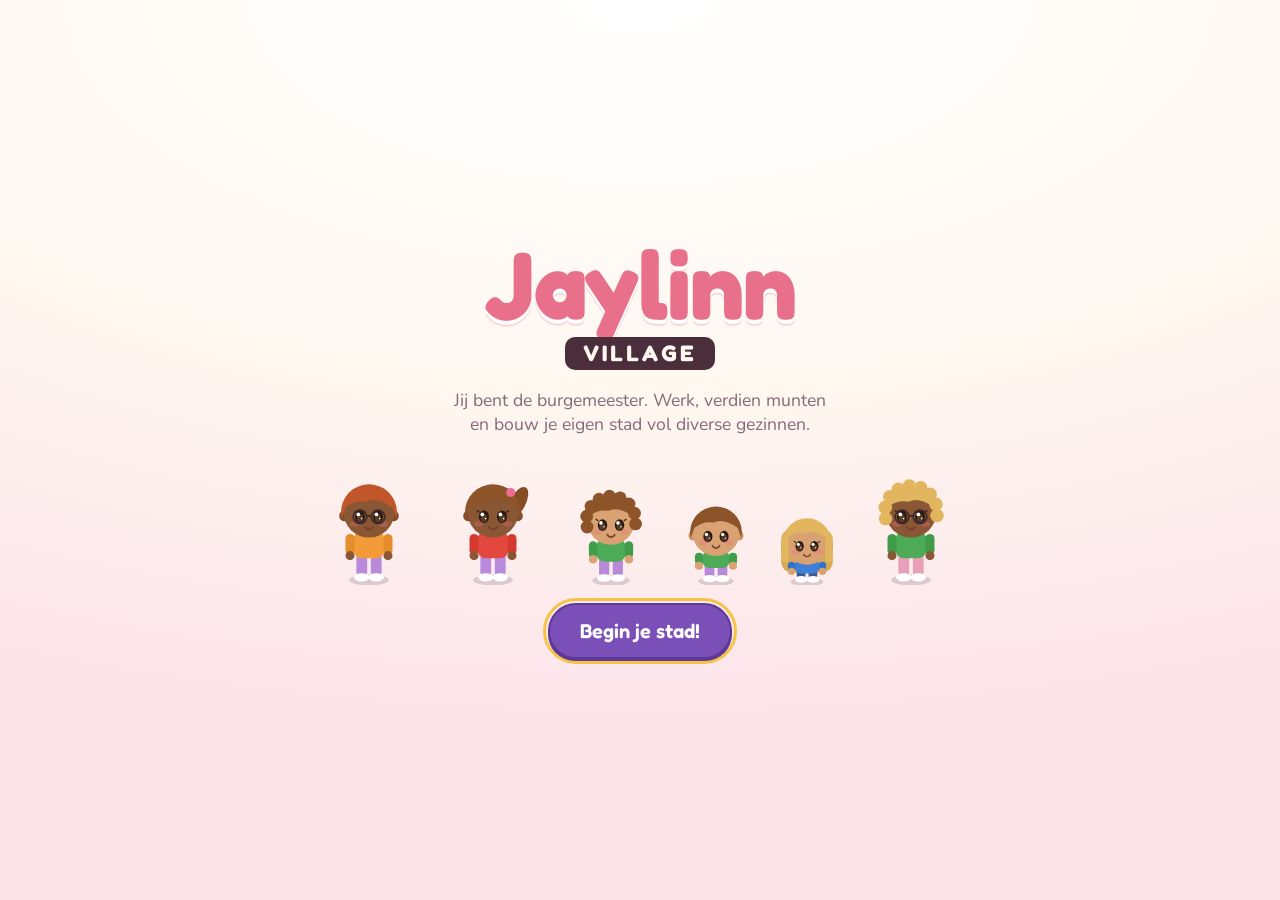
==== jaylinn-village/index.html @ 7af64663 "Add Jaylinn Village playable prototype City-building game for kids: character creator, house choice," ====
<!doctype html>
<html lang="nl">
<head>
<meta charset="utf-8">
<meta name="viewport" content="width=device-width, initial-scale=1, viewport-fit=cover">
<title>Jaylinn Village</title>
<link rel="preconnect" href="https://fonts.googleapis.com">
<link rel="stylesheet" href="https://fonts.googleapis.com/css2?family=Fredoka:wght@500;600;700&family=Nunito:wght@400;700;800&display=swap">
<link rel="stylesheet" href="style.css">
</head>
<body>
<!-- page -->
<div id="app">
  <canvas id="city" aria-label="Jouw stad"></canvas>

  <section id="screen-start" class="screen">
    <div class="screen-inner start">
      <div class="logo"><span class="big">Jaylinn</span><span class="tag">Village</span></div>
      <p class="start-sub">Jij bent de burgemeester. Werk, verdien munten en bouw je eigen stad vol diverse gezinnen.</p>
      <div id="start-people" aria-hidden="true"></div>
      <div id="start-actions"></div>
    </div>
  </section>

  <section id="screen-creator" class="screen" hidden>
    <div class="screen-inner">
      <div class="screen-head">
        <button id="creator-back" class="icon-btn" type="button" aria-label="Terug">←</button>
        <h1 id="creator-title">Maak je eigen poppetje</h1>
      </div>
      <div class="creator">
        <div class="creator-preview">
          <div id="creator-preview"></div>
          <div style="width:100%">
            <label class="opt-label" for="player-name">Naam</label>
            <input id="player-name" type="text" maxlength="16" placeholder="Hoe heet je?" autocomplete="off">
          </div>
        </div>
        <div class="creator-opts">
          <div class="opt"><span class="opt-label">1. Ik ben een</span>
            <div class="seg" id="c-gender"><button class="btn" type="button" data-g="m">Jongen</button><button class="btn" type="button" data-g="v">Meisje</button></div>
          </div>
          <div class="opt"><span class="opt-label">2. Huidskleur</span><div class="swatches" id="c-skin"></div></div>
          <div class="opt"><span class="opt-label">3. Haarstijl</span><div class="hairopts" id="c-hair"></div></div>
          <div class="opt"><span class="opt-label" id="c-haircolor-label">4. Haarkleur</span><div class="swatches" id="c-haircolor"></div></div>
          <div class="opt"><span class="opt-label">5. Shirt</span><div class="swatches" id="c-shirt"></div></div>
          <div class="opt"><span class="opt-label">6. Broek</span><div class="swatches" id="c-pants"></div></div>
          <div class="opt"><span class="opt-label">7. Extra</span><div class="chips" id="c-extra"></div></div>
          <div class="screen-foot"><button id="creator-done" class="btn btn-primary btn-big" type="button">Klaar!</button></div>
        </div>
      </div>
    </div>
  </section>

  <section id="screen-house" class="screen" hidden>
    <div class="screen-inner">
      <div class="screen-head">
        <button id="house-back" class="icon-btn" type="button" aria-label="Terug">←</button>
        <h1>Kies je huis</h1>
      </div>
      <p class="muted">Hier woon jij, als burgemeester van de stad. Welk huis vind je het mooist?</p>
      <div class="house-list" id="house-list"></div>
      <div class="screen-foot"><button id="house-done" class="btn btn-primary btn-big" type="button" disabled>Hier ga ik wonen!</button></div>
    </div>
  </section>

  <div id="hud" hidden>
    <div class="hud-top">
      <div class="pill" title="Munten">🪙 <b id="coins">0</b></div>
      <div class="pill" title="Diamanten">💎 <b id="gems">0</b></div>
      <div class="level"><span class="lv">Level <b id="lvl">1</b></span><div class="xpbar"><i id="xpfill"></i></div><span id="xptext"></span></div>
      <div class="pill" id="clock"></div>
    </div>
    <div class="hud-left">
      <button id="btn-tasks" class="side-btn" type="button" aria-label="Taken">📋<small>Taken</small><span id="task-badge" class="badge" hidden>0</span></button>
      <button id="btn-people" class="side-btn" type="button" aria-label="Bewoners">👪<small>Bewoners</small></button>
      <button id="btn-settings" class="side-btn" type="button" aria-label="Instellingen">⚙️<small>Menu</small></button>
    </div>
    <button id="btn-build" class="fab" type="button" aria-label="Bouwen">🔨</button>
  </div>

  <div id="buildbar" hidden>
    <div class="bb-top">
      <div id="shop-tabs"></div>
      <button id="btn-undo" class="btn" type="button">↩️ Terug</button>
      <button id="btn-done" class="btn btn-primary" type="button">Klaar</button>
    </div>
    <div id="shop-items"></div>
  </div>
  <div id="placebar" hidden></div>

  <div id="guide" hidden>
    <div class="g-face"></div>
    <div class="g-bubble"><b>Jaylinn</b><span class="g-text"></span><button id="guide-close" class="icon-btn" type="button" aria-label="Tip sluiten">✕</button></div>
  </div>

  <div id="modal" hidden><div class="sheet"></div></div>
  <div id="minigame" hidden></div>
  <div id="toasts" aria-live="polite"></div>
</div>
<script src="js/data.js"></script>
<script src="js/avatar.js"></script>
<script src="js/storage.js"></script>
<script src="js/city.js"></script>
<script src="js/render.js"></script>
<script src="js/minigames.js"></script>
<script src="js/ui.js"></script>
<script src="js/main.js"></script>
<!-- /page -->
</body>
</html>
---- jaylinn-village/style.css ----
/* Jaylinn Village – één vrolijke pastelwereld (bewust alleen een lichte stijl).
   Indeling: de stad vult het hele scherm; knoppen zweven erboven, menu's schuiven van onderen in. */
:root {
  --cream: #FFF7F0;
  --paper: #FFFFFF;
  --blush: #FBE3EA;
  --rose: #E8708A;
  --plum: #7B4FB8;
  --plum-dark: #5E3896;
  --ink: #4A2E3C;
  --ink-soft: #85697A;
  --leaf: #4DAA57;
  --sun: #F6C445;
  --danger: #D9534A;
  --line: rgba(74, 46, 60, 0.14);
  --shadow: 0 6px 18px rgba(94, 56, 150, 0.16);
  --font-display: 'Fredoka', 'Baloo 2', 'Nunito', system-ui, sans-serif;
  --font-body: 'Nunito', system-ui, -apple-system, 'Segoe UI', sans-serif;
  --r: 18px;
  color-scheme: light;
}
html, body { height: 100%; }
body {
  margin: 0; background: var(--cream); color: var(--ink);
  font-family: var(--font-body); font-size: 16px; line-height: 1.4;
  overflow: hidden; -webkit-tap-highlight-color: transparent; user-select: none; -webkit-user-select: none;
}
#app { position: relative; height: 100%; overflow: hidden; }
#city { position: absolute; inset: 0; width: 100%; height: 100%; display: block; touch-action: none; background: #CDEFFB; }
[hidden] { display: none !important; }
h1, h2, h3 { font-family: var(--font-display); font-weight: 600; margin: 0; text-wrap: balance; }
h2 { font-size: 1.45rem; }
h3 { font-size: 1.05rem; margin-top: 4px; }
p { margin: 0; }
.muted { color: var(--ink-soft); }
.small { font-size: 0.85rem; }
.center { text-align: center; }
.row { display: flex; gap: 10px; flex-wrap: wrap; justify-content: center; }
input[type=text] {
  font: inherit; font-size: 1.1rem; padding: 12px 14px; border-radius: 14px; border: 2px solid var(--line);
  background: var(--paper); color: var(--ink); width: 100%; box-sizing: border-box; user-select: text;
}
input[type=text]:focus { outline: none; border-color: var(--plum); }

/* knoppen */
.btn {
  font-family: var(--font-display); font-weight: 600; font-size: 1rem; color: var(--ink);
  background: var(--paper); border: 2px solid var(--line); border-radius: 999px; padding: 10px 18px;
  cursor: pointer; transition: transform .12s, box-shadow .12s, background .12s; box-shadow: 0 3px 0 rgba(74,46,60,0.12);
}
.btn:active { transform: translateY(2px); box-shadow: none; }
.btn:disabled { opacity: .45; cursor: default; transform: none; }
.btn-primary { background: var(--plum); border-color: var(--plum-dark); color: #fff; box-shadow: 0 3px 0 var(--plum-dark); }
.btn-danger { background: var(--danger); border-color: #B23E36; color: #fff; box-shadow: 0 3px 0 #B23E36; }
.btn-quiet { background: transparent; box-shadow: none; border-color: transparent; color: var(--ink-soft); }
.btn-big { font-size: 1.25rem; padding: 14px 30px; }
button:focus-visible, .btn:focus-visible { outline: 3px solid var(--sun); outline-offset: 2px; }
.icon-btn {
  width: 40px; height: 40px; border-radius: 50%; border: none; background: var(--blush); color: var(--ink);
  font-size: 1.1rem; cursor: pointer; flex: none;
}

/* schermen: start, poppetje, huis */
.screen {
  position: absolute; inset: 0; overflow-y: auto; z-index: 20;
  background: radial-gradient(120% 80% at 50% 0%, #FFFFFF 0%, var(--cream) 55%, var(--blush) 100%);
  padding-left: max(16px, env(safe-area-inset-left, 0px)); padding-right: max(16px, env(safe-area-inset-right, 0px));
  padding-block: 24px;
}
.screen-inner { max-width: 980px; margin: 0 auto; display: flex; flex-direction: column; gap: 18px; }
.logo { font-family: var(--font-display); font-weight: 700; line-height: .9; color: var(--rose); text-align: center; }
.logo .big { display: block; font-size: clamp(3.2rem, 13vw, 6rem); letter-spacing: -1px; text-shadow: 0 4px 0 #fff, 0 6px 0 rgba(232,112,138,.25); }
.logo .tag {
  display: inline-block; margin-top: 10px; font-size: clamp(1rem, 4vw, 1.4rem); letter-spacing: 3px; text-transform: uppercase;
  background: var(--ink); color: var(--cream); padding: 6px 18px; border-radius: 10px;
}
.start { min-height: 100%; justify-content: center; align-items: center; text-align: center; }
.start-sub { font-size: 1.1rem; color: var(--ink-soft); max-width: 34ch; margin: 0 auto; }
#start-people { display: flex; justify-content: center; align-items: flex-end; gap: 0; min-height: 130px; flex-wrap: wrap; }
#start-actions { display: flex; flex-direction: column; align-items: center; gap: 12px; }
.start-info { color: var(--ink-soft); }

.creator { display: grid; grid-template-columns: minmax(0, 260px) minmax(0, 1fr); gap: 20px; align-items: start; }
.creator-preview {
  background: linear-gradient(160deg, #E9DDFB, #FBE3EA); border-radius: 26px; padding: 16px; display: flex; flex-direction: column; align-items: center; gap: 12px;
  position: sticky; top: 0;
}
.creator-preview canvas { max-width: 100%; height: auto; }
.creator-opts { display: flex; flex-direction: column; gap: 14px; min-width: 0; }
.opt { background: var(--paper); border-radius: var(--r); padding: 12px 14px; box-shadow: var(--shadow); }
.opt-label { font-family: var(--font-display); font-weight: 600; font-size: .95rem; margin-bottom: 8px; display: block; }
.swatches, .chips { display: flex; flex-wrap: wrap; gap: 8px; }
.swatch { width: 38px; height: 38px; border-radius: 50%; border: 3px solid #fff; box-shadow: 0 0 0 2px var(--line); cursor: pointer; }
.swatch.on { box-shadow: 0 0 0 3px var(--plum); transform: scale(1.08); }
.hairopts { display: grid; grid-template-columns: repeat(auto-fill, minmax(74px, 1fr)); gap: 8px; }
.hairopt { background: var(--cream); border: 2px solid transparent; border-radius: 14px; padding: 4px; display: flex; flex-direction: column; align-items: center; cursor: pointer; font: inherit; font-size: .8rem; color: var(--ink); }
.hairopt.on { border-color: var(--plum); background: #F1E9FC; }
.seg { display: flex; gap: 8px; }
.seg button { flex: 1; }
.seg button.on, .chip.on { background: var(--plum); color: #fff; border-color: var(--plum-dark); }
.chip { font: inherit; font-weight: 700; padding: 8px 14px; border-radius: 999px; border: 2px solid var(--line); background: var(--paper); color: var(--ink); cursor: pointer; }
.screen-head { display: flex; align-items: center; gap: 12px; }
.screen-head h1 { font-size: clamp(1.4rem, 5vw, 2rem); flex: 1; }
.screen-foot { display: flex; justify-content: flex-end; gap: 10px; }

.house-list { display: grid; grid-template-columns: repeat(auto-fit, minmax(200px, 1fr)); gap: 16px; }
.house-card { background: var(--paper); border: 3px solid transparent; border-radius: 24px; padding: 10px; cursor: pointer; box-shadow: var(--shadow); display: flex; flex-direction: column; align-items: center; gap: 6px; font: inherit; color: var(--ink); }
.house-card.on { border-color: var(--plum); background: #F7F1FE; }
.house-cv { width: 100%; max-width: 260px; height: auto; aspect-ratio: 300 / 240; }
.house-name { font-family: var(--font-display); font-weight: 600; font-size: 1.15rem; }

/* HUD */
.hud-top {
  position: absolute; z-index: 5; top: env(safe-area-inset-top, 0px); left: 0; right: 0;
  padding: 10px max(12px, env(safe-area-inset-right, 0px)) 0 max(12px, env(safe-area-inset-left, 0px));
  display: flex; gap: 8px; align-items: center; flex-wrap: wrap; pointer-events: none;
}
.pill {
  pointer-events: auto; background: rgba(255,255,255,.92); border-radius: 999px; padding: 6px 14px 6px 10px;
  font-family: var(--font-display); font-weight: 600; font-size: 1.05rem; box-shadow: var(--shadow); white-space: nowrap;
  font-variant-numeric: tabular-nums;
}
.level { pointer-events: auto; background: rgba(255,255,255,.92); border-radius: 999px; padding: 5px 14px; box-shadow: var(--shadow); display: flex; align-items: center; gap: 8px; }
.level .lv { font-family: var(--font-display); font-weight: 600; white-space: nowrap; }
.xpbar { width: 90px; height: 10px; border-radius: 6px; background: #EADFF4; overflow: hidden; }
.xpbar i { display: block; height: 100%; width: 0; background: linear-gradient(90deg, var(--sun), var(--rose)); transition: width .4s; }
#xptext { font-size: .75rem; color: var(--ink-soft); white-space: nowrap; font-variant-numeric: tabular-nums; }
#clock { margin-left: auto; font-size: .9rem; }
.hud-left {
  position: absolute; z-index: 5; left: max(12px, env(safe-area-inset-left, 0px)); top: calc(env(safe-area-inset-top, 0px) + 64px);
  display: flex; flex-direction: column; gap: 10px;
}
.side-btn {
  position: relative; width: 58px; height: 58px; border-radius: 18px; border: none; background: rgba(255,255,255,.94); box-shadow: var(--shadow);
  font-size: 1.5rem; cursor: pointer; display: flex; flex-direction: column; align-items: center; justify-content: center; color: var(--ink);
}
.side-btn small { font-size: .62rem; font-weight: 800; }
.badge { position: absolute; top: -4px; right: -4px; background: var(--rose); color: #fff; border-radius: 999px; min-width: 20px; height: 20px; font-size: .75rem; font-weight: 800; display: flex; align-items: center; justify-content: center; animation: pulse 1.2s infinite; }
.fab {
  position: absolute; z-index: 6; right: max(16px, env(safe-area-inset-right, 0px)); bottom: calc(env(safe-area-inset-bottom, 0px) + 16px);
  width: 76px; height: 76px; border-radius: 50%; border: 4px solid #fff; background: var(--leaf); box-shadow: 0 5px 0 #33803D, var(--shadow);
  font-size: 2.1rem; cursor: pointer; transition: transform .15s;
}
.fab.on { background: var(--rose); box-shadow: 0 5px 0 #B9506A, var(--shadow); transform: rotate(-20deg); }

/* bouwbalk */
#buildbar {
  position: absolute; z-index: 7; left: 0; right: 0; bottom: 0;
  background: rgba(255,255,255,.97); border-radius: 24px 24px 0 0; box-shadow: 0 -6px 20px rgba(94,56,150,.15);
  padding: 10px max(12px, env(safe-area-inset-right, 0px)) calc(env(safe-area-inset-bottom, 0px) + 10px) max(12px, env(safe-area-inset-left, 0px));
  display: flex; flex-direction: column; gap: 8px;
}
.bb-top { display: flex; gap: 8px; align-items: center; }
#shop-tabs { display: flex; gap: 6px; overflow-x: auto; flex: 1; min-width: 0; scrollbar-width: none; }
.tab { font-family: var(--font-display); font-weight: 600; font-size: .95rem; border: none; background: var(--cream); color: var(--ink); padding: 8px 12px; border-radius: 12px; cursor: pointer; white-space: nowrap; }
.tab.on { background: var(--plum); color: #fff; }
#shop-items { display: flex; gap: 8px; overflow-x: auto; padding: 4px 2px 6px; scrollbar-width: thin; padding-right: 90px; }
.shop-item {
  position: relative; flex: none; width: 96px; border: 2px solid var(--line); border-radius: 16px; background: var(--paper); cursor: pointer;
  display: flex; flex-direction: column; align-items: center; padding: 8px 4px; gap: 2px; font: inherit; color: var(--ink);
}
.shop-item .e { font-size: 1.9rem; line-height: 1.1; }
.shop-item .n { font-weight: 800; font-size: .8rem; text-align: center; line-height: 1.1; }
.shop-item .p { font-size: .78rem; color: var(--ink-soft); font-variant-numeric: tabular-nums; }
.shop-item .size { position: absolute; top: 4px; right: 6px; font-size: .65rem; color: var(--ink-soft); }
.shop-item.on { border-color: var(--plum); background: #F1E9FC; box-shadow: 0 0 0 2px var(--plum); }
.shop-item.locked { opacity: .5; }
.shop-item.poor .p { color: var(--danger); }
#placebar {
  position: absolute; z-index: 8; left: 50%; transform: translateX(-50%); bottom: calc(env(safe-area-inset-bottom, 0px) + 168px);
  width: min(560px, calc(100% - 32px)); background: var(--paper); border-radius: 18px; box-shadow: var(--shadow); padding: 10px 12px;
  display: flex; gap: 10px; align-items: center; flex-wrap: wrap; box-sizing: border-box;
}
.pb-text { flex: 1 1 220px; font-size: .92rem; min-width: 0; }
.pb-btns { display: flex; gap: 6px; flex-wrap: wrap; }
.pb-btns .btn { padding: 8px 14px; font-size: .92rem; }

/* gids Jaylinn */
#guide {
  position: absolute; z-index: 9; left: max(12px, env(safe-area-inset-left, 0px)); bottom: calc(env(safe-area-inset-bottom, 0px) + 16px);
  max-width: min(440px, calc(100% - 120px)); display: flex; align-items: flex-end; gap: 4px;
}
#guide.in { animation: rise .35s ease-out; }
.g-face { flex: none; width: 84px; pointer-events: none; }
#app.building #guide { bottom: calc(env(safe-area-inset-bottom, 0px) + 236px); }
.g-bubble { position: relative; background: var(--paper); border-radius: 18px 18px 18px 4px; padding: 12px 36px 12px 14px; box-shadow: var(--shadow); font-size: .95rem; margin-bottom: 18px; }
.g-bubble b { font-family: var(--font-display); color: var(--rose); display: block; }
#guide-close { position: absolute; top: 6px; right: 6px; width: 28px; height: 28px; font-size: .85rem; }

/* kaartjes */
#modal {
  position: absolute; inset: 0; z-index: 30; background: rgba(74,46,60,.35); display: flex; align-items: center; justify-content: center;
  padding: 16px max(16px, env(safe-area-inset-right, 0px)) 16px max(16px, env(safe-area-inset-left, 0px));
}
.sheet {
  position: relative; background: var(--cream); border-radius: 26px; box-shadow: 0 12px 40px rgba(74,46,60,.3); padding: 22px;
  width: min(460px, 100%); max-height: 100%; overflow-y: auto; box-sizing: border-box; display: flex; flex-direction: column; gap: 12px;
  animation: rise .25s ease-out;
}
.sheet.wide { width: min(620px, 100%); }
.sheet-close { position: absolute; top: 12px; right: 12px; }
.sheet h2 { padding-right: 40px; }
.people { display: flex; flex-direction: column; gap: 6px; }
.person-row { display: flex; gap: 10px; align-items: center; background: var(--paper); border-radius: 14px; padding: 4px 10px 4px 4px; }
.person-txt { display: flex; flex-direction: column; min-width: 0; }
.person-txt span { font-size: .85rem; color: var(--ink-soft); }
.hearts i { font-style: normal; color: #E5D6DF; font-size: 1.1rem; }
.hearts i.on { color: var(--rose); }
.happy { display: flex; align-items: center; gap: 8px; font-weight: 700; }
.tipline { background: #FFF4C9; border-radius: 12px; padding: 8px 12px; font-size: .9rem; }
.warnline { background: #FDE2DF; border-radius: 12px; padding: 8px 12px; font-size: .9rem; }
.confirm-text { font-size: 1.1rem; font-weight: 700; padding-right: 30px; }
.task { display: flex; align-items: center; gap: 10px; background: var(--paper); border-radius: 16px; padding: 10px 12px; }
.task.done { background: #EAF7E6; }
.task-main { flex: 1; display: flex; flex-direction: column; gap: 4px; min-width: 0; }
.bar { height: 8px; background: #EADFF4; border-radius: 6px; overflow: hidden; }
.bar i { display: block; height: 100%; background: var(--leaf); }
.fam-list { display: flex; flex-direction: column; gap: 8px; }
.fam-row { display: flex; align-items: center; gap: 10px; background: var(--paper); border: none; border-radius: 16px; padding: 6px 12px 6px 6px; cursor: pointer; font: inherit; color: var(--ink); text-align: left; }
.faces { display: flex; flex: none; }
.faces canvas { margin-right: -12px; }
.fam-txt { flex: 1; display: flex; flex-direction: column; min-width: 0; margin-left: 12px; }
.fam-txt span { font-size: .82rem; color: var(--ink-soft); overflow: hidden; text-overflow: ellipsis; white-space: nowrap; }
.player-card { display: flex; gap: 14px; align-items: center; }
.player-card > div { display: flex; flex-direction: column; gap: 8px; align-items: flex-start; }
.levelburst { font-size: 4rem; text-align: center; animation: spin 1.2s ease-out; }
.unlocks { display: flex; gap: 10px; justify-content: center; flex-wrap: wrap; }
.unlock { background: var(--paper); border-radius: 14px; padding: 8px 12px; display: flex; flex-direction: column; align-items: center; font-weight: 700; font-size: .85rem; }
.unlock .e { font-size: 2rem; }

/* meldingen */
#toasts { position: absolute; z-index: 40; top: calc(env(safe-area-inset-top, 0px) + 64px); left: 50%; transform: translateX(-50%); display: flex; flex-direction: column; gap: 6px; align-items: center; pointer-events: none; width: calc(100% - 32px); }
.toast { background: var(--ink); color: #fff; padding: 10px 16px; border-radius: 14px; font-weight: 700; box-shadow: var(--shadow); animation: rise .25s ease-out; transition: opacity .4s; max-width: 420px; text-align: center; }
.toast.warn { background: var(--danger); }
.toast.out { opacity: 0; }

/* mini-games */
#minigame {
  position: absolute; inset: 0; z-index: 35; background: linear-gradient(180deg, #FFF7F0, #FBE3EA);
  display: flex; flex-direction: column;
  padding: env(safe-area-inset-top, 0px) max(12px, env(safe-area-inset-right, 0px)) env(safe-area-inset-bottom, 0px) max(12px, env(safe-area-inset-left, 0px));
}
.mg-head { display: flex; align-items: center; gap: 10px; padding: 10px 0; flex-wrap: wrap; }
.mg-title { font-family: var(--font-display); font-weight: 600; font-size: 1.3rem; }
.mg-timer { flex: 1 1 120px; height: 14px; background: #EADFF4; border-radius: 8px; overflow: hidden; min-width: 80px; }
.mg-timer i { display: block; height: 100%; width: 100%; background: var(--leaf); transition: width .1s linear; }
.mg-timer.low i { background: var(--danger); }
.mg-score { font-weight: 800; font-variant-numeric: tabular-nums; }
.mg-body { flex: 1; min-height: 0; overflow-y: auto; padding-bottom: 12px; }
.mg-intro, .mg-result { max-width: 460px; margin: 4vh auto 0; background: var(--paper); border-radius: 26px; padding: 24px; box-shadow: var(--shadow); display: flex; flex-direction: column; gap: 12px; text-align: center; align-items: center; }
.mg-demo { font-size: 1.3rem; background: var(--cream); border-radius: 14px; padding: 10px 14px; }
.mg-reward { font-weight: 800; }
.stars { display: flex; gap: 8px; font-size: 3.4rem; }
.stars span { color: #E5D6DF; }
.stars span.on { color: var(--sun); animation: starpop .5s var(--d) both; text-shadow: 0 3px 0 #D9A21E; }
.mg-gain { display: flex; gap: 16px; font-family: var(--font-display); font-weight: 600; font-size: 1.3rem; }

.speech { position: relative; background: var(--cream); border-radius: 14px; padding: 8px 12px; font-weight: 700; font-size: .95rem; }
.sm-wrap { display: grid; grid-template-columns: minmax(0, 270px) minmax(0, 1fr); gap: 14px; align-items: start; }
.sm-customer { display: flex; flex-direction: column; gap: 10px; }
.sm-card { background: var(--paper); border-radius: 22px; padding: 14px; box-shadow: var(--shadow); display: flex; flex-direction: column; align-items: center; gap: 8px; }
.sm-name { font-family: var(--font-display); font-weight: 600; }
.sm-list { list-style: none; margin: 0; padding: 10px 12px; width: 100%; box-sizing: border-box; background: #FFFDF6; border: 2px dashed #E7D8A8; border-radius: 12px; display: flex; flex-direction: column; gap: 4px; }
.sm-list li { display: flex; align-items: center; gap: 8px; font-weight: 700; }
.sm-list li b { margin-left: auto; font-variant-numeric: tabular-nums; }
.sm-list li .e { font-size: 1.4rem; }
.sm-list li.done { color: var(--leaf); text-decoration: line-through; }
.sm-basket { background: var(--paper); border-radius: 16px; padding: 10px; font-size: 1.4rem; min-height: 32px; box-shadow: var(--shadow); word-break: break-all; }
.sm-shelves { display: grid; grid-template-columns: repeat(auto-fill, minmax(104px, 1fr)); gap: 10px; background: linear-gradient(180deg, #F3E6D5 0 49%, #D8BFA0 49% 51%, #F3E6D5 51%); border-radius: 22px; padding: 12px; }
.sm-item, .rs-ing, .op-act {
  border: none; border-radius: 16px; background: var(--paper); cursor: pointer; padding: 10px 4px; display: flex; flex-direction: column; align-items: center; gap: 2px;
  box-shadow: 0 3px 0 rgba(74,46,60,.14); font: inherit; color: var(--ink); touch-action: manipulation;
}
.sm-item .e, .rs-ing .e, .op-act .e { font-size: 2.6rem; line-height: 1.1; }
.sm-item .n, .rs-ing .n, .op-act .n { font-size: .8rem; font-weight: 800; }

.rs-tables { display: grid; grid-template-columns: repeat(3, minmax(0, 1fr)); gap: 10px; }
.rs-table { background: #F6E7D6; border: 3px solid transparent; border-radius: 20px; min-height: 150px; padding: 8px; display: flex; flex-direction: column; align-items: center; justify-content: flex-end; gap: 4px; cursor: pointer; font: inherit; color: var(--ink); }
.rs-table.has { background: #FFFFFF; border-color: #F2D1B8; }
.rs-seat { color: var(--ink-soft); font-weight: 700; margin: auto; }
.rs-order { background: var(--cream); border-radius: 14px; padding: 4px 10px; display: flex; flex-direction: column; align-items: center; font-weight: 800; }
.rs-order .big { font-size: 2rem; line-height: 1.1; }
.rs-order .recipe { font-size: 1rem; letter-spacing: 1px; white-space: nowrap; }
.rs-patience { width: 100%; height: 8px; background: #EADFF4; border-radius: 6px; overflow: hidden; }
.rs-patience i { display: block; height: 100%; width: 100%; background: var(--leaf); }
.rs-patience.low i { background: var(--danger); }
.rs-counter, .rs-pan { display: flex; align-items: center; gap: 10px; background: var(--paper); border-radius: 16px; padding: 8px 12px; margin-top: 10px; min-height: 44px; }
.rs-pan { margin: 0; flex: 1; }
.lbl { font-weight: 800; font-size: .85rem; color: var(--ink-soft); }
.rs-plates, .rs-pan-items { display: flex; gap: 8px; font-size: 1.9rem; }
.rs-plates i, .rs-pan-items i { font-size: .9rem; color: var(--ink-soft); }
.plate { background: #fff; border-radius: 50%; box-shadow: 0 0 0 3px #EEE3DA; padding: 0 4px; }
.rs-msg { text-align: center; font-weight: 800; padding: 8px; min-height: 1.4em; }
.rs-kitchen { display: flex; flex-direction: column; gap: 10px; background: #EFE6F7; border-radius: 22px; padding: 12px; }
.rs-ingr { display: grid; grid-template-columns: repeat(auto-fill, minmax(78px, 1fr)); gap: 8px; }
.rs-btns { display: flex; gap: 10px; justify-content: center; }
.rs-btns .btn { font-size: 1.1rem; }

.op-room { display: grid; grid-template-columns: repeat(auto-fill, minmax(130px, 1fr)); gap: 12px; background: repeating-linear-gradient(45deg, #FFF3C4 0 18px, #FFEDB0 18px 36px); border-radius: 24px; padding: 14px; }
.op-kid { position: relative; background: rgba(255,255,255,.75); border: 3px solid transparent; border-radius: 20px; padding: 46px 6px 6px; display: flex; flex-direction: column; align-items: center; cursor: pointer; font: inherit; color: var(--ink); }
.op-kid.sel { border-color: var(--plum); background: #F7F1FE; }
.op-name { font-weight: 800; font-size: .9rem; }
.op-need { position: absolute; top: 6px; left: 50%; transform: translateX(-50%) scale(0); width: 46px; height: 46px; border-radius: 50%; display: flex; align-items: center; justify-content: center; font-size: 1.6rem; transition: transform .2s; background: conic-gradient(var(--rose) calc(var(--left, 1) * 360deg), #F1E3EA 0); }
.op-need::before { content: ''; position: absolute; inset: 4px; border-radius: 50%; background: #fff; z-index: -1; }
.op-need { isolation: isolate; }
.op-need.on { transform: translateX(-50%) scale(1); }
.op-need.heart { background: #FFE3EC; }
.op-actions { display: grid; grid-template-columns: repeat(5, minmax(0, 1fr)); gap: 8px; position: sticky; bottom: 0; padding-top: 6px; }
.op-act.sel { background: var(--plum); color: #fff; }

/* bewegingen */
@keyframes rise { from { transform: translateY(14px); opacity: 0; } to { transform: none; opacity: 1; } }
@keyframes pulse { 50% { transform: scale(1.15); } }
@keyframes spin { from { transform: scale(.2) rotate(-200deg); } to { transform: none; } }
@keyframes starpop { from { transform: scale(0) rotate(-40deg); } 70% { transform: scale(1.25); } to { transform: none; } }
@keyframes shakeit { 20%, 60% { transform: translateX(-6px); } 40%, 80% { transform: translateX(6px); } }
@keyframes popit { 40% { transform: scale(1.12); } }
.shake { animation: shakeit .35s; }
.pop { animation: popit .3s; }
#placebar.shake, #placebar.pop { animation: none; }

@media (max-width: 720px) {
  .creator { grid-template-columns: minmax(0, 1fr); }
  .creator-preview { position: static; flex-direction: row; }
  .creator-preview canvas { width: 140px !important; height: 140px !important; }
  .sm-wrap { grid-template-columns: minmax(0, 1fr); }
  .sm-card { flex-direction: row; flex-wrap: wrap; justify-content: center; }
  .sm-avatar { width: 64px !important; height: 64px !important; }
  .rs-table { min-height: 130px; }
  #xptext, #clock { display: none; }
  .xpbar { width: 60px; }
  #guide { max-width: calc(100% - 110px); }
  .g-face { width: 60px; }
  .g-face canvas { width: 60px !important; height: 60px !important; }
  #placebar { bottom: calc(env(safe-area-inset-bottom, 0px) + 204px); }
  .bb-top { flex-wrap: wrap; justify-content: flex-end; }
  #shop-tabs { order: 3; flex-basis: 100%; }
  .bb-top .btn { padding: 6px 14px; font-size: .9rem; }
  .g-bubble { font-size: .85rem; padding: 10px 34px 10px 12px; }
  #app.building #guide { bottom: calc(env(safe-area-inset-bottom, 0px) + 270px); }
}
@media (prefers-reduced-motion: reduce) {
  *, *::before, *::after { animation: none !important; transition: none !important; }
}
#app.building .fab { display: none; }
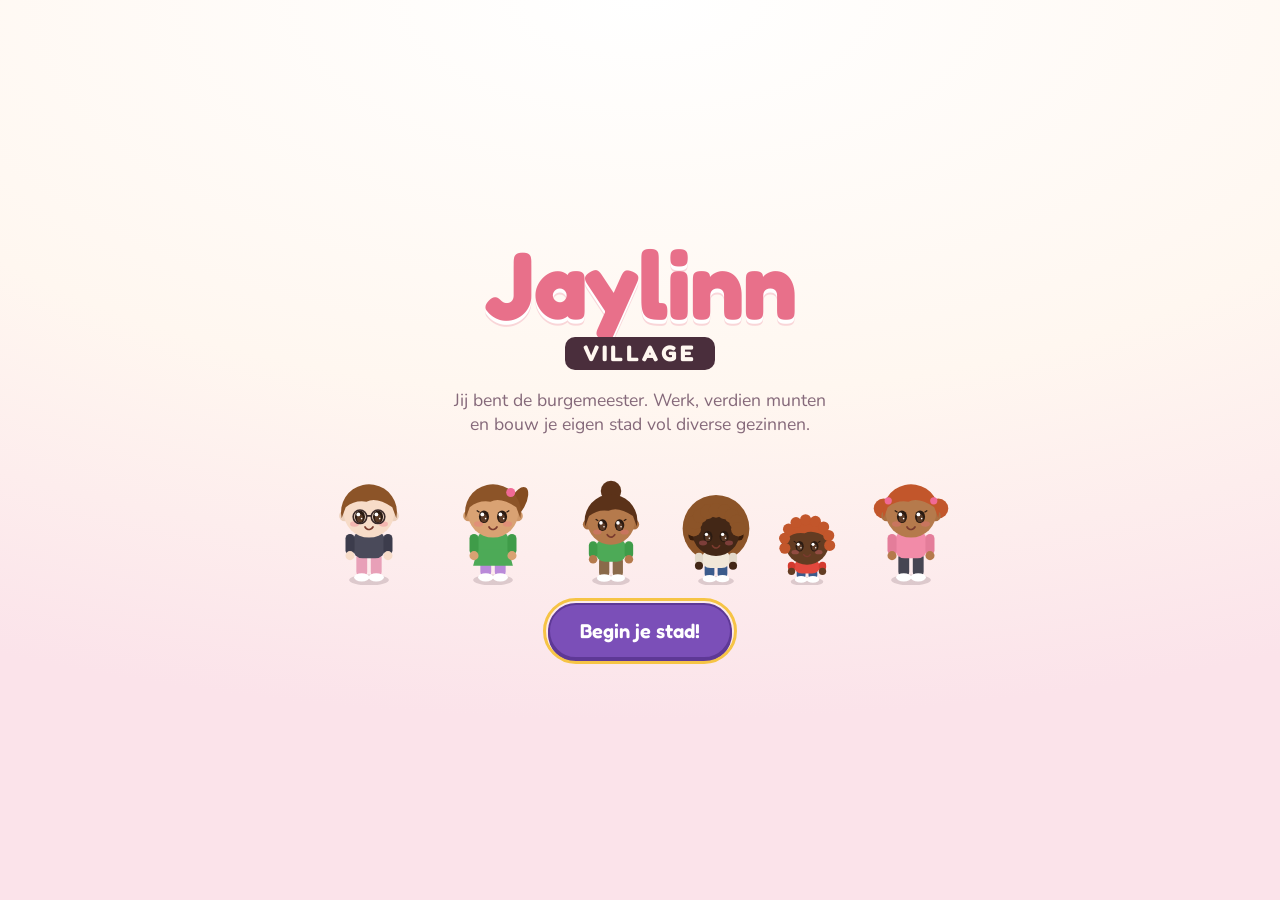
==== commit 9ab9579c: "Complete Jaylinn Village game Adds all 14 work buildings with their own mini-games, building upgrade" ====
--- a/jaylinn-village/index.html
+++ b/jaylinn-village/index.html
@@ -104,6 +104,7 @@
 <script src="js/city.js"></script>
 <script src="js/render.js"></script>
 <script src="js/minigames.js"></script>
+<script src="js/minigames2.js"></script>
 <script src="js/ui.js"></script>
 <script src="js/main.js"></script>
 <!-- /page -->
--- a/jaylinn-village/style.css
+++ b/jaylinn-village/style.css
@@ -308,6 +308,90 @@
 .op-actions { display: grid; grid-template-columns: repeat(5, minmax(0, 1fr)); gap: 8px; position: sticky; bottom: 0; padding-top: 6px; }
 .op-act.sel { background: var(--plum); color: #fff; }
 
+/* samenstellen (bakkerij, café, ijssalon, bloemenwinkel) */
+.as-top { display: grid; grid-template-columns: minmax(0, 190px) minmax(0, 1fr); gap: 12px; align-items: stretch; }
+.as-cust { background: var(--paper); border-radius: 22px; padding: 10px; box-shadow: var(--shadow); display: flex; flex-direction: column; align-items: center; gap: 6px; }
+.as-order { background: #FFFDF6; border: 2px dashed #E7D8A8; border-radius: 22px; padding: 12px; display: flex; flex-direction: column; gap: 8px; justify-content: center; }
+.as-title { font-family: var(--font-display); font-weight: 600; font-size: 1.2rem; }
+.as-title .big { font-size: 2.2rem; vertical-align: middle; }
+.as-parts { display: flex; align-items: center; flex-wrap: wrap; gap: 6px; font-size: 2.2rem; }
+.as-chip { position: relative; background: var(--paper); border-radius: 14px; padding: 2px 10px; box-shadow: 0 2px 0 rgba(74,46,60,.12); }
+.as-chip i { position: absolute; top: -6px; left: -6px; width: 20px; height: 20px; border-radius: 50%; background: var(--plum); color: #fff; font-size: .75rem; font-style: normal; font-weight: 800; display: flex; align-items: center; justify-content: center; }
+.as-arrow { color: var(--ink-soft); font-size: 1.4rem; }
+.as-tray { display: flex; gap: 8px; justify-content: center; flex-wrap: wrap; margin-top: 10px; background: var(--paper); border-radius: 18px; padding: 10px; min-height: 52px; }
+.as-slot { width: 56px; height: 56px; border-radius: 14px; border: 3px dashed #E5D6DF; display: flex; align-items: center; justify-content: center; font-size: 2rem; }
+.as-slot.on { border-style: solid; border-color: var(--plum); background: #F7F1FE; }
+.as-items { display: grid; grid-template-columns: repeat(auto-fill, minmax(78px, 1fr)); gap: 8px; }
+.rs-ing.hint { outline: 4px solid var(--sun); animation: pulse 1s infinite; }
+
+/* kapper */
+.kp-wrap { display: flex; flex-direction: column; gap: 10px; align-items: center; max-width: 640px; margin: 0 auto; }
+.kp-faces { display: flex; gap: 14px; justify-content: center; flex-wrap: wrap; }
+.kp-photo, .kp-mine { background: var(--paper); border-radius: 22px; padding: 10px 14px; box-shadow: var(--shadow); display: flex; flex-direction: column; align-items: center; }
+.kp-photo { background: #FFF8E1; transform: rotate(-2deg); border: 6px solid #fff; }
+.kp-styles { display: grid; grid-template-columns: repeat(auto-fill, minmax(74px, 1fr)); gap: 8px; width: 100%; }
+.kp-colors { justify-content: center; }
+.opt-label { display: block; font-family: var(--font-display); font-weight: 600; font-size: .95rem; margin-bottom: 4px; }
+
+/* dierenopvang */
+.dp-room { display: grid; grid-template-columns: repeat(auto-fill, minmax(150px, 1fr)); gap: 12px; background: repeating-linear-gradient(90deg, #E6F2E0 0 24px, #DCEBD4 24px 48px); border-radius: 24px; padding: 14px; }
+.dp-animal { position: relative; background: rgba(255,255,255,.85); border: 3px solid transparent; border-radius: 20px; padding: 12px 6px 8px; display: flex; flex-direction: column; align-items: center; gap: 4px; user-select: none; }
+.dp-animal.done { background: #EAF7E6; border-color: var(--leaf); }
+.dp-pet { font-size: 3.6rem; line-height: 1.1; }
+.dp-steps { display: flex; gap: 8px; font-size: 1.5rem; }
+.dp-steps span { opacity: .35; filter: grayscale(1); }
+.dp-steps span.ok { opacity: 1; filter: none; }
+.dp-foam { position: absolute; top: 6px; right: 10px; font-size: 1.6rem; }
+.dp-badge { position: absolute; top: 4px; right: 8px; font-size: 1.6rem; }
+.dp-actions { grid-template-columns: repeat(3, minmax(0, 1fr)); }
+
+/* school */
+.sc-board { background: #2F6B4F; border: 10px solid #A9774C; border-radius: 16px; color: #fff; text-align: center; padding: 18px 10px; min-height: 120px; display: flex; flex-direction: column; justify-content: center; gap: 6px; box-shadow: var(--shadow); }
+.sc-q { font-family: var(--font-display); font-weight: 600; font-size: clamp(2rem, 9vw, 3.4rem); word-break: break-word; }
+.sc-small { font-size: 1rem; opacity: .9; }
+.sc-opts { display: grid; grid-template-columns: repeat(3, minmax(0, 1fr)); gap: 12px; margin-top: 14px; }
+.sc-opt { font-family: var(--font-display); font-weight: 600; font-size: clamp(1.4rem, 6vw, 2.2rem); background: var(--paper); border: none; border-radius: 20px; padding: 18px 6px; cursor: pointer; box-shadow: 0 4px 0 rgba(74,46,60,.15); color: var(--ink); }
+.sc-opt.wrong { background: #FDE2DF; color: var(--danger); box-shadow: none; }
+
+/* ziekenhuis en dierenarts */
+.dx-stage { display: flex; flex-direction: column; align-items: center; gap: 8px; }
+.dx-fig { display: flex; flex-direction: column; align-items: center; gap: 4px; }
+.dx-body { position: relative; width: 220px; height: 220px; background: #F4F8FB; border-radius: 22px; display: flex; align-items: center; justify-content: center; }
+.dx-pet { font-size: 8.5rem; line-height: 1; }
+.dx-zone { position: absolute; transform: translate(-50%, -50%); width: 46px; height: 46px; border-radius: 50%; border: 3px dashed rgba(74,46,60,.25); background: rgba(255,255,255,.35); cursor: pointer; font-size: 1.3rem; padding: 0; }
+.dx-zone.hurt { border-color: var(--danger); background: rgba(217,83,74,.2); animation: pulse 1s infinite; }
+.dx-say { max-width: 320px; text-align: center; }
+.dx-tools { grid-template-columns: repeat(4, minmax(0, 1fr)); }
+
+/* brandweer */
+.bw-grid { display: grid; grid-template-columns: repeat(4, minmax(0, 1fr)); gap: 8px; background: #C9B7A0; border: 8px solid #A98A6B; border-radius: 16px; padding: 10px; max-width: 520px; margin: 0 auto; }
+.bw-win { position: relative; aspect-ratio: 1; border: 4px solid #8B6A4D; border-radius: 10px; background: linear-gradient(180deg, #9FD3EA, #CBE8F5); cursor: pointer; display: flex; align-items: center; justify-content: center; overflow: hidden; padding: 0; touch-action: manipulation; }
+.bw-fire.l1 { font-size: 2rem; } .bw-fire.l2 { font-size: 3rem; } .bw-fire.l3 { font-size: 4rem; animation: pulse .5s infinite; }
+.bw-hp { position: absolute; bottom: 1px; left: 0; right: 0; text-align: center; font-size: .75rem; }
+.bw-char { font-size: 2.4rem; }
+
+/* busstation */
+.bus-queue { display: flex; align-items: flex-end; gap: 8px; min-height: 130px; background: #EEF3F8; border-radius: 20px; padding: 10px; overflow-x: auto; }
+.bus-pass { display: flex; flex-direction: column; align-items: center; flex: none; gap: 2px; }
+.bus-dest { font-size: 1.2rem; background: #fff; border-radius: 10px; padding: 0 6px; }
+.bus-road { position: relative; height: 56px; margin: 10px 0 0; background: #5B5A68; border-radius: 12px; border-top: 4px solid #8D8794; }
+.bus-road::after { content: ''; position: absolute; left: 0; right: 0; top: 50%; border-top: 3px dashed rgba(255,255,255,.7); }
+.bus-bus { position: absolute; top: 2px; left: 12.5%; transform: translateX(-50%); font-size: 2.8rem; transition: left .6s ease; z-index: 1; }
+.bus-stops { display: grid; grid-template-columns: repeat(4, minmax(0, 1fr)); gap: 8px; margin-top: 8px; }
+.bus-stop { border: none; border-radius: 16px; background: var(--paper); padding: 10px 4px; display: flex; flex-direction: column; align-items: center; gap: 2px; cursor: pointer; box-shadow: 0 3px 0 rgba(74,46,60,.14); font: inherit; color: var(--ink); touch-action: manipulation; }
+.bus-stop .e { font-size: 2.4rem; line-height: 1.1; }
+.bus-stop .n { font-size: .78rem; font-weight: 800; }
+
+.stars-inline { color: var(--sun); font-size: 1rem; vertical-align: middle; }
+.pet-pick { border: none; cursor: pointer; font: inherit; color: var(--ink); }
+.toast.ok { background: var(--leaf); }
+
+@media (max-width: 720px) {
+  .as-top { grid-template-columns: minmax(0, 1fr); }
+  .as-cust { flex-direction: row; flex-wrap: wrap; justify-content: center; }
+  .dp-room { grid-template-columns: repeat(2, minmax(0, 1fr)); }
+}
+
 /* bewegingen */
 @keyframes rise { from { transform: translateY(14px); opacity: 0; } to { transform: none; opacity: 1; } }
 @keyframes pulse { 50% { transform: scale(1.15); } }
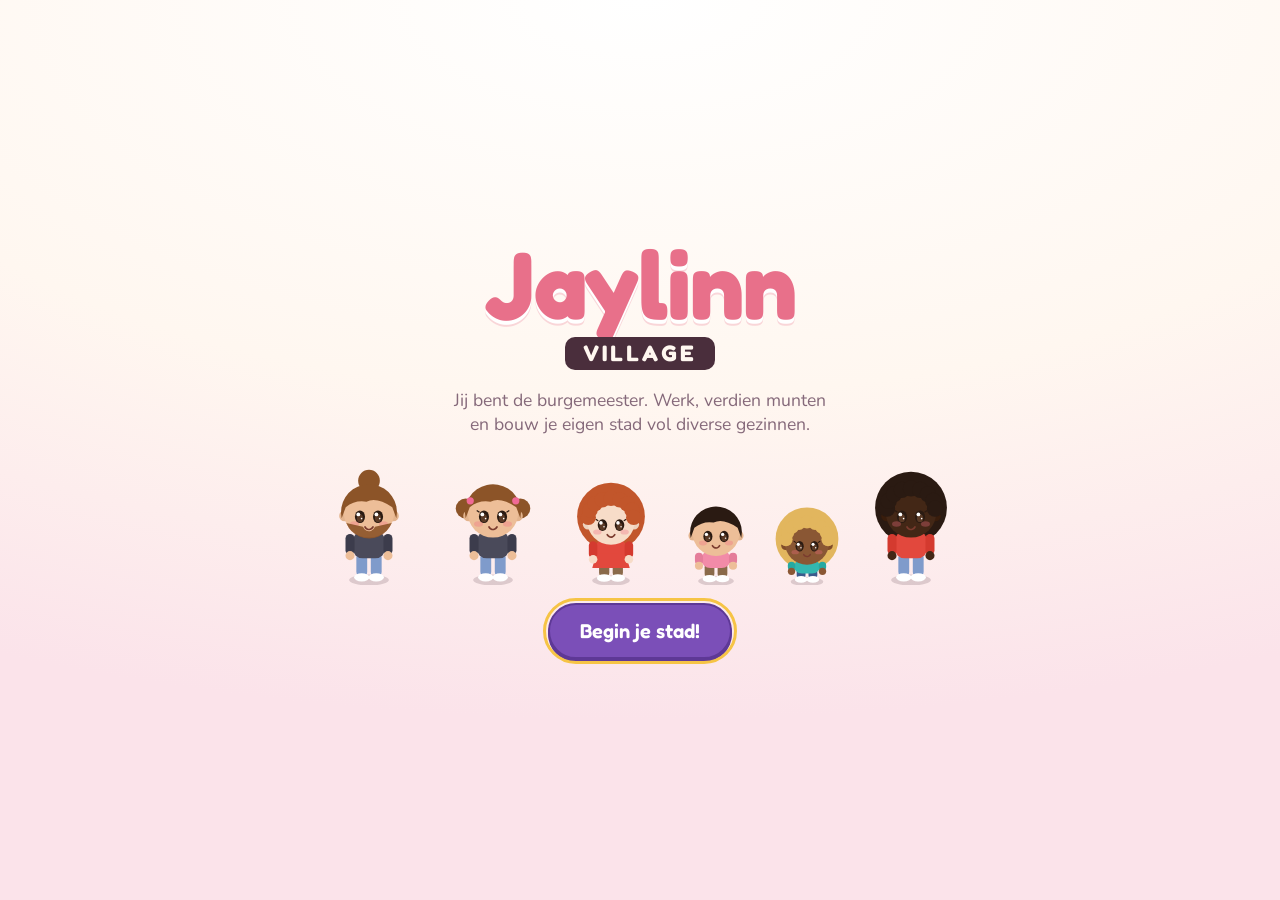
==== commit fbde6bde: "Add 3D renderer for Jaylinn Village Renders the city with three.js: low-poly buildings, residents, t" ====
--- a/jaylinn-village/index.html
+++ b/jaylinn-village/index.html
@@ -12,6 +12,7 @@
 <!-- page -->
 <div id="app">
   <canvas id="city" aria-label="Jouw stad"></canvas>
+  <div id="bubbles" aria-hidden="true"></div>
 
   <section id="screen-start" class="screen">
     <div class="screen-inner start">
@@ -76,6 +77,10 @@
       <button id="btn-people" class="side-btn" type="button" aria-label="Bewoners">👪<small>Bewoners</small></button>
       <button id="btn-settings" class="side-btn" type="button" aria-label="Instellingen">⚙️<small>Menu</small></button>
     </div>
+    <div id="cam-btns" class="cam-btns" hidden>
+      <button id="btn-rotl" class="cam-btn" type="button" aria-label="Draai de stad naar links">⟲</button>
+      <button id="btn-rotr" class="cam-btn" type="button" aria-label="Draai de stad naar rechts">⟳</button>
+    </div>
     <button id="btn-build" class="fab" type="button" aria-label="Bouwen">🔨</button>
   </div>
 
@@ -102,7 +107,9 @@
 <script src="js/avatar.js"></script>
 <script src="js/storage.js"></script>
 <script src="js/city.js"></script>
+<script src="vendor/three.min.js"></script>
 <script src="js/render.js"></script>
+<script src="js/render3d.js"></script>
 <script src="js/minigames.js"></script>
 <script src="js/minigames2.js"></script>
 <script src="js/ui.js"></script>
--- a/jaylinn-village/style.css
+++ b/jaylinn-village/style.css
@@ -427,3 +427,15 @@
   *, *::before, *::after { animation: none !important; transition: none !important; }
 }
 #app.building .fab { display: none; }
+
+/* 3D-weergave: bubbels en zwevende teksten boven de scene */
+#bubbles { position: absolute; inset: 0; overflow: hidden; pointer-events: none; z-index: 2; }
+.bubble3d { position: absolute; left: 0; top: 0; background: #fff; color: var(--ink); font-family: var(--font-display); font-weight: 600; font-size: .9rem; padding: 4px 10px; border-radius: 14px; box-shadow: var(--shadow); white-space: nowrap; will-change: transform; }
+.bubble3d::after { content: ''; position: absolute; left: 50%; bottom: -6px; width: 10px; height: 10px; background: inherit; transform: translateX(-50%) rotate(45deg); border-radius: 2px; }
+.bubble3d[data-k="coin"] { background: #FFF4C9; }
+.bubble3d[data-k="gift"] { background: #FFE3EC; }
+.floater3d { position: absolute; transform: translate(-50%, -100%); font-family: var(--font-display); font-weight: 700; font-size: 1.1rem; color: var(--ink); text-shadow: 0 0 4px #fff, 0 0 4px #fff, 0 0 6px #fff; animation: floatup 1.6s ease-out forwards; }
+@keyframes floatup { from { opacity: 1; margin-top: 0; } to { opacity: 0; margin-top: -60px; } }
+.cam-btns { position: absolute; z-index: 6; right: max(16px, env(safe-area-inset-right, 0px)); bottom: calc(env(safe-area-inset-bottom, 0px) + 106px); display: flex; flex-direction: column; gap: 8px; }
+.cam-btn { width: 48px; height: 48px; border-radius: 50%; border: none; background: rgba(255,255,255,.94); box-shadow: var(--shadow); font-size: 1.5rem; cursor: pointer; color: var(--ink); }
+#app.building .cam-btns { bottom: calc(env(safe-area-inset-bottom, 0px) + 200px); }
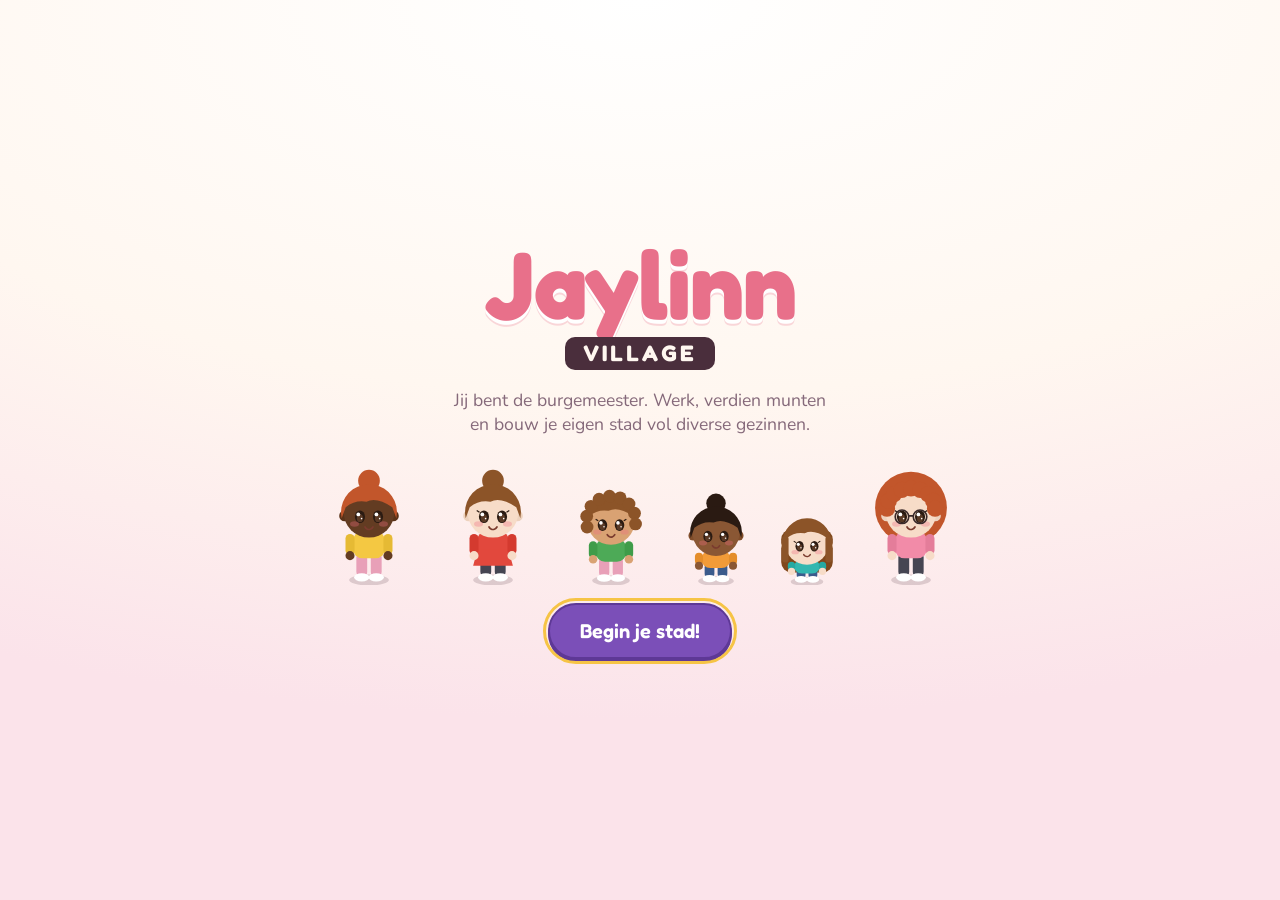
==== commit 7f2f8de7: "Polish 3D buildings and add custom model support Buildings now have roof tiles, window frames with s" ====
--- a/jaylinn-village/index.html
+++ b/jaylinn-village/index.html
@@ -108,6 +108,7 @@
 <script src="js/storage.js"></script>
 <script src="js/city.js"></script>
 <script src="vendor/three.min.js"></script>
+<script src="vendor/GLTFLoader.js"></script>
 <script src="js/render.js"></script>
 <script src="js/render3d.js"></script>
 <script src="js/minigames.js"></script>
